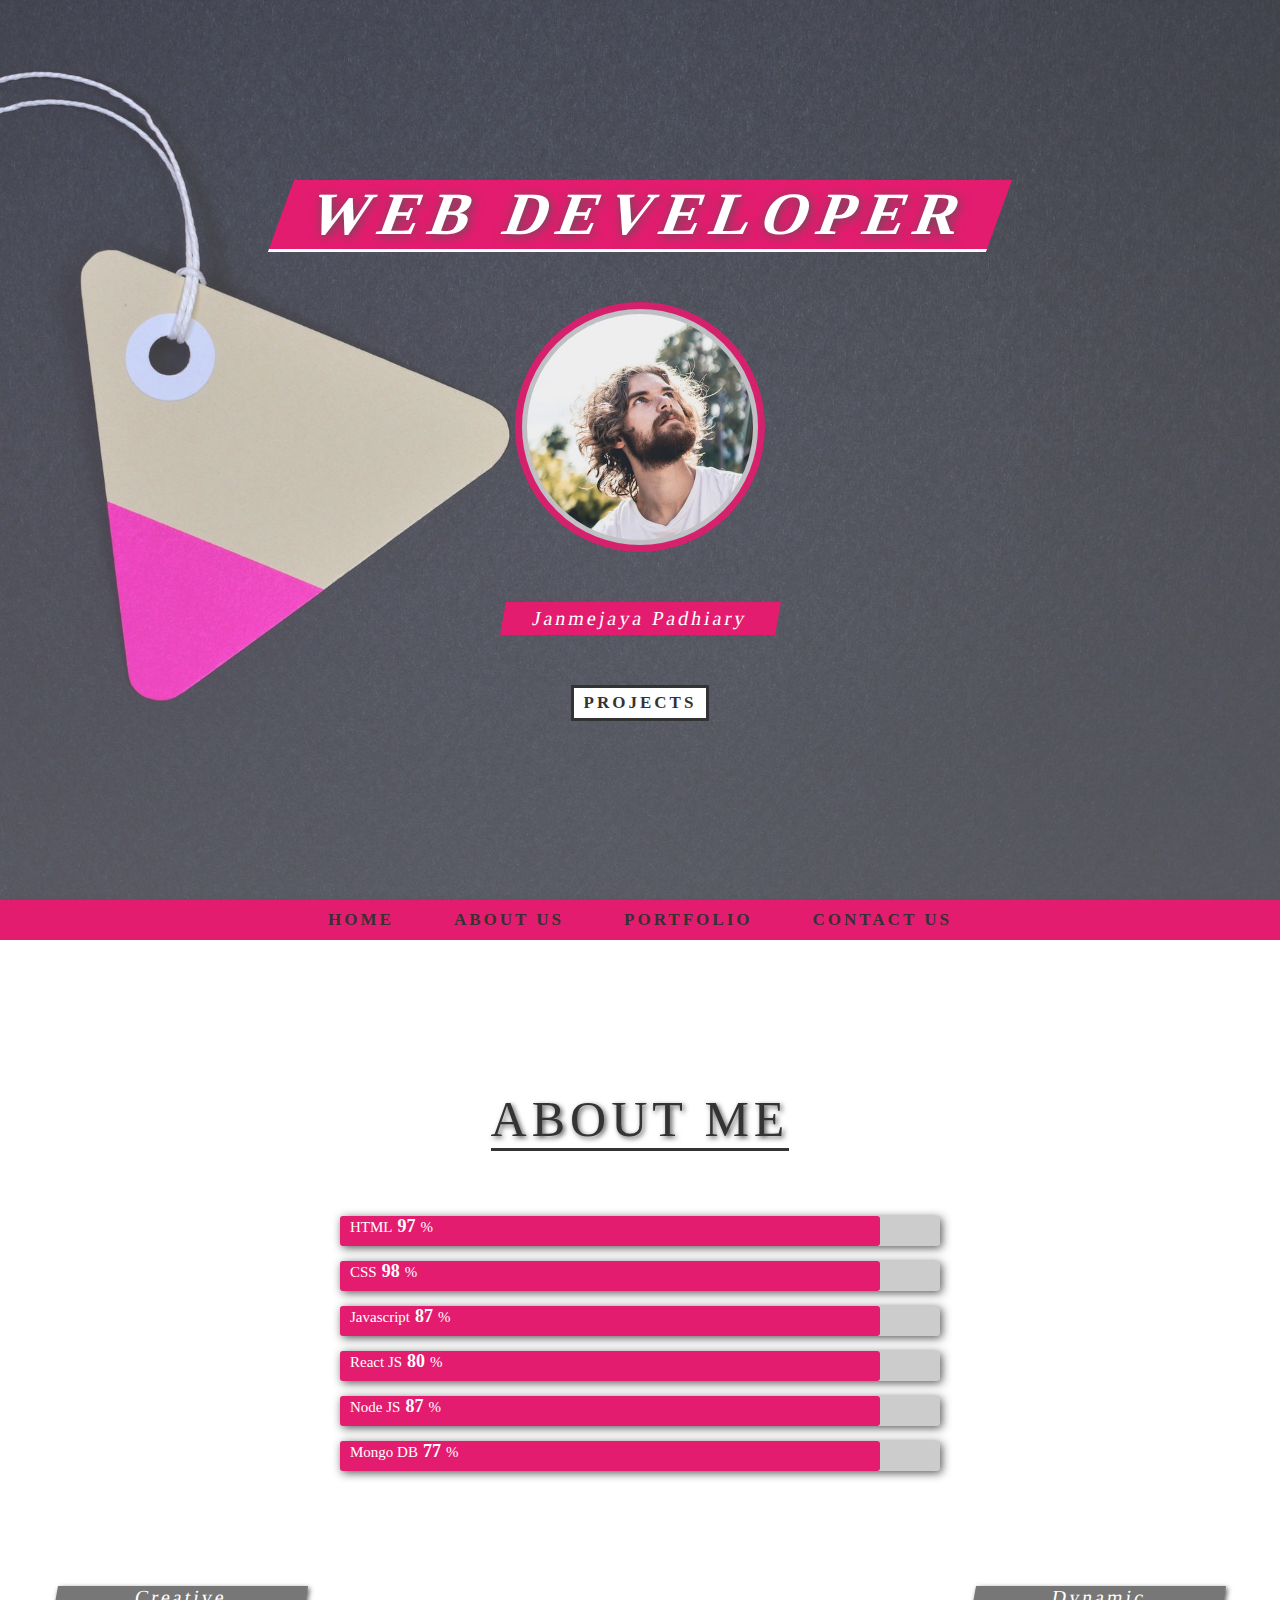
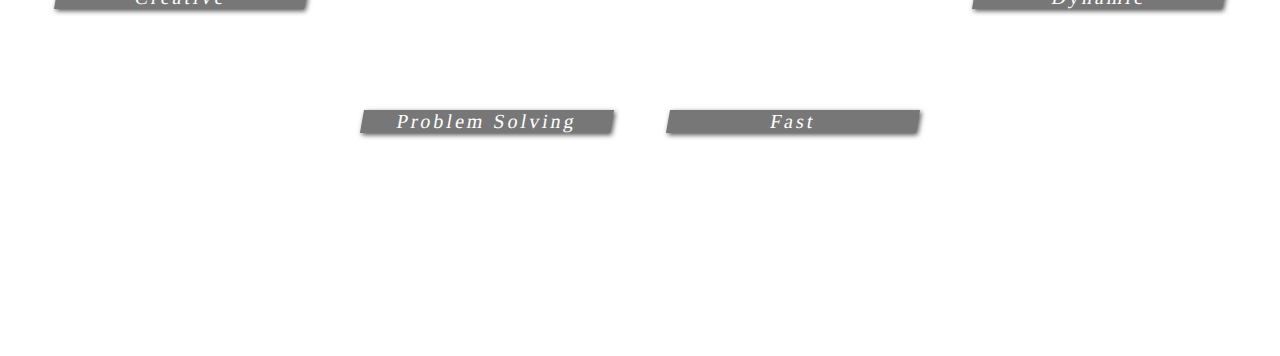
==== index.html @ 24a3b8ec "added all files" ====
<!DOCTYPE html>
<html lang="en">
<head>
    <meta charset="UTF-8">
    <meta http-equiv="X-UA-Compatible" content="IE=edge">
    <meta name="viewport" content="width=device-width, initial-scale=1.0">
    <title>portfolio website</title>
    <link rel="stylesheet" href="https://cdnjs.cloudflare.com/ajax/libs/font-awesome/6.2.0/css/all.min.css" integrity="sha512-xh6O/CkQoPOWDdYTDqeRdPCVd1SpvCA9XXcUnZS2FmJNp1coAFzvtCN9BmamE+4aHK8yyUHUSCcJHgXloTyT2A==" crossorigin="anonymous" referrerpolicy="no-referrer" />
    <link rel="stylesheet" href="https://fonts.googleapis.com/css?family=Tangerine">
    <link rel="stylesheet" href="style.css">
</head>
<body>
    <div class="container">
<!--Section-1-->
<section class="section-1">
    <h1 class="section-1-heading">Web Developer</h1>
    <img src="images/john-smith.jpg" alt="Janmejaya" class="person-img"/>
    <h3 class="person-name">Janmejaya Padhiary</h3>
    <a href="#" class="section-1-btn">Projects</a>
</section>
<!-- End Of Section-1 -->
<!-- Navbar-->
<nav class="navbar">
    <a href="#" class="navbar-link">Home</a>
    <a href="#" class="navbar-link">About Us</a>
    <a href="#" class="navbar-link">Portfolio</a>
    <a href="#" class="navbar-link">Contact Us</a>
</nav>
<!--Navbar ends here-->
<!-- Section 2-->
<section class="section-2">
    <h1 class="section-2-heading">About Me</h1>
    <div class="progress-bar-wrapper">
        <div class="progress-bar">
            <p class="progress-text">HTML<span>97</span>%</p>
            <div class="progress-percent"></div>
        </div>
        <div class="progress-bar">
            <p class="progress-text">CSS<span>98</span>%</p>
            <div class="progress-percent"></div>
        </div>
        <div class="progress-bar">
            <p class="progress-text">Javascript<span>87</span>%</p>
            <div class="progress-percent"></div>
        </div>
        <div class="progress-bar">
            <p class="progress-text">React JS<span>80</span>%</p>
            <div class="progress-percent"></div>
        </div>
        <div class="progress-bar">
            <p class="progress-text">Node JS<span>87</span>%</p>
            <div class="progress-percent"></div>
        </div>
        <div class="progress-bar">
            <p class="progress-text">Mongo DB<span>77</span>%</p>
            <div class="progress-percent"></div>
        </div>
    </div>
    <div class="services">
        <div class="service">
            <i class="far fa-lightbulb"></i>
            <h2 class="service-heading">Creative</h2>
        </div>
        <div class="service">
            <i class="fas fa-cut"></i>
            <h2 class="service-heading">Problem Solving</h2>
        </div>
        <div class="service">
            <i class="fas fa-tachometer-alt"></i>
            <h2 class="service-heading">Fast</h2>
        </div>
        <div class="service">
            <i class="fas fa-rocket"></i>
            <h2 class="service-heading">Dynamic</h2>
        </div>
    </div>
</section>

</div>    
</body>
</html>
---- style.css ----
/* Reset and Common Logic */

*{
    margin:0;
    padding: 0;
    outline:none;
    box-sizing: border-box;
    text-decoration: none;
    list-style-type: none;
    font-weight: 400;
}

html{
    font-size:62.5%;
}
/* style rule for section-1 */
.section-1{
width:100%;
height:100vh;
background: linear-gradient(rgba(255,255,255,.2),rgba(255,255,255,.3)), url(images/bg.jpg) center no-repeat;
background-size: cover;
display:flex;
flex-direction:column;
justify-content: center;
align-items: center;
}

/* Section-1 Heading */

.section-1-heading{
    font-size: 6rem;
    font-weight:700;
    color:#fff;
    background-color: #e41c6f;
    padding:0 3rem;
    margin-bottom:5rem;
    text-transform: uppercase;
    letter-spacing: 1rem;
    border-bottom:.3rem solid #fff;
    text-shadow:0.2rem 0.2rem 1rem #555;
    transform: skew(-20deg); 
}

/* Image of the developer */
.person-img{
    width:25rem;
    height:25rem;
    object-fit: cover;
    border-radius: 50%;
    border:.7rem solid #e41c6f;
    background-color: rgba(255,255,255,0.7);
    padding:0.5rem;
    opacity:0.9;
}

/* Name of The Developer */

.person-name{
    font-size:2rem;
    color:#fff;
    background-color: #e41c6f;
    margin: 5rem 0;
    padding: .5rem 3rem;
    letter-spacing: .3rem;
    transform: skew(-10deg);
}
/* project link */
.section-1-btn{
    font-size:1.7rem;
    font-weight: 700;
    color:#333;
    background-color: #fff;
    border:.3rem solid #333;
    padding:.5rem 1rem;
    text-transform:uppercase;
    letter-spacing: .3rem;;
}

.navbar{
    width:100%;
    height:4rem;
    background-color: #e41c6f;
    box-shadow: 0.2rem 0.2rem 0.5rem #555;
    display:flex;
    justify-content: center;
    align-items: center;
}
.navbar-link{
    font-size: 1.7rem;
    font-weight:700;
    color:#333;
    margin:0 3rem;
    letter-spacing: 0.3rem;
    text-transform: uppercase;
    position: relative;
    transition: color .5s;
}

.navbar-link::before{
    content:"";
    width:0;
    height:0.2rem;
    background-color: #fff;
    position: absolute;
    right:-15%;
    bottom:-0.3rem;
    transition: width .2s;
}

.navbar-link:hover::before{
    width:130%;
}

.navbar-link:hover{
    color:#fff;
}

/* Section -2 */
.section-2{
    width:100%;
    height:100%;
    padding:15rem 0 10rem 0;
    background-color:#fff;
    display:flex;
    flex-direction: column;
    justify-content: center;
    align-items: center;
}

/* Section-2 Heading */

.section-2-heading{
    font-size:5rem;
    color:#333;
    text-transform: uppercase;
    letter-spacing: 0.5rem;
    margin-bottom: 5rem;
    border-bottom: .3rem solid #333;
    text-shadow: .2rem .2rem .5rem #555 ;
}

/* Progress bar wrapper */
.progress-bar-wrapper{
    margin-bottom: 10rem;
}
/* pregress bar */
.progress-bar{
    width:60rem;
    height:3rem;
    background-color: #ccc;
    margin: 1.5rem 0;
    border-radius: 0.3rem;
    box-shadow:0.2rem 0.2rem 1rem #555;
    position: relative;
}

.progress-text{
    color:#fff;
    position:absolute;
    left:1rem;
    font-size:1.5rem;
}

.progress-text span{
    margin:0 0.5rem;
    font-size:1.8rem;
    font-weight: 700;
}

.progress-percent{
    width:90%;
    height:100%;
    background-color: #e41c6f;
    border-radius: 0.3rem;
}

.services{
    width:100%;
    height:30vh;
    display:flex;
    justify-content: space-evenly;
    align-items: center;
}

.service{
    text-align: center;
}
.service i{
    font-size: 10rem;
    color:#888;
    margin-bottom:2rem;
    text-shadow: 0.1rem 0.1rem 0.5rem #555;
}
.service h2{
    font-size: 2rem;
    color:#fff;
    background-color: #777;
    width:25rem;
    letter-spacing: .3rem;
    transform: skew(-10deg);
    box-shadow: .2rem .2rem .5rem #555;
}

.service:first-child,
.service:last-child{
    align-self: flex-start;
}
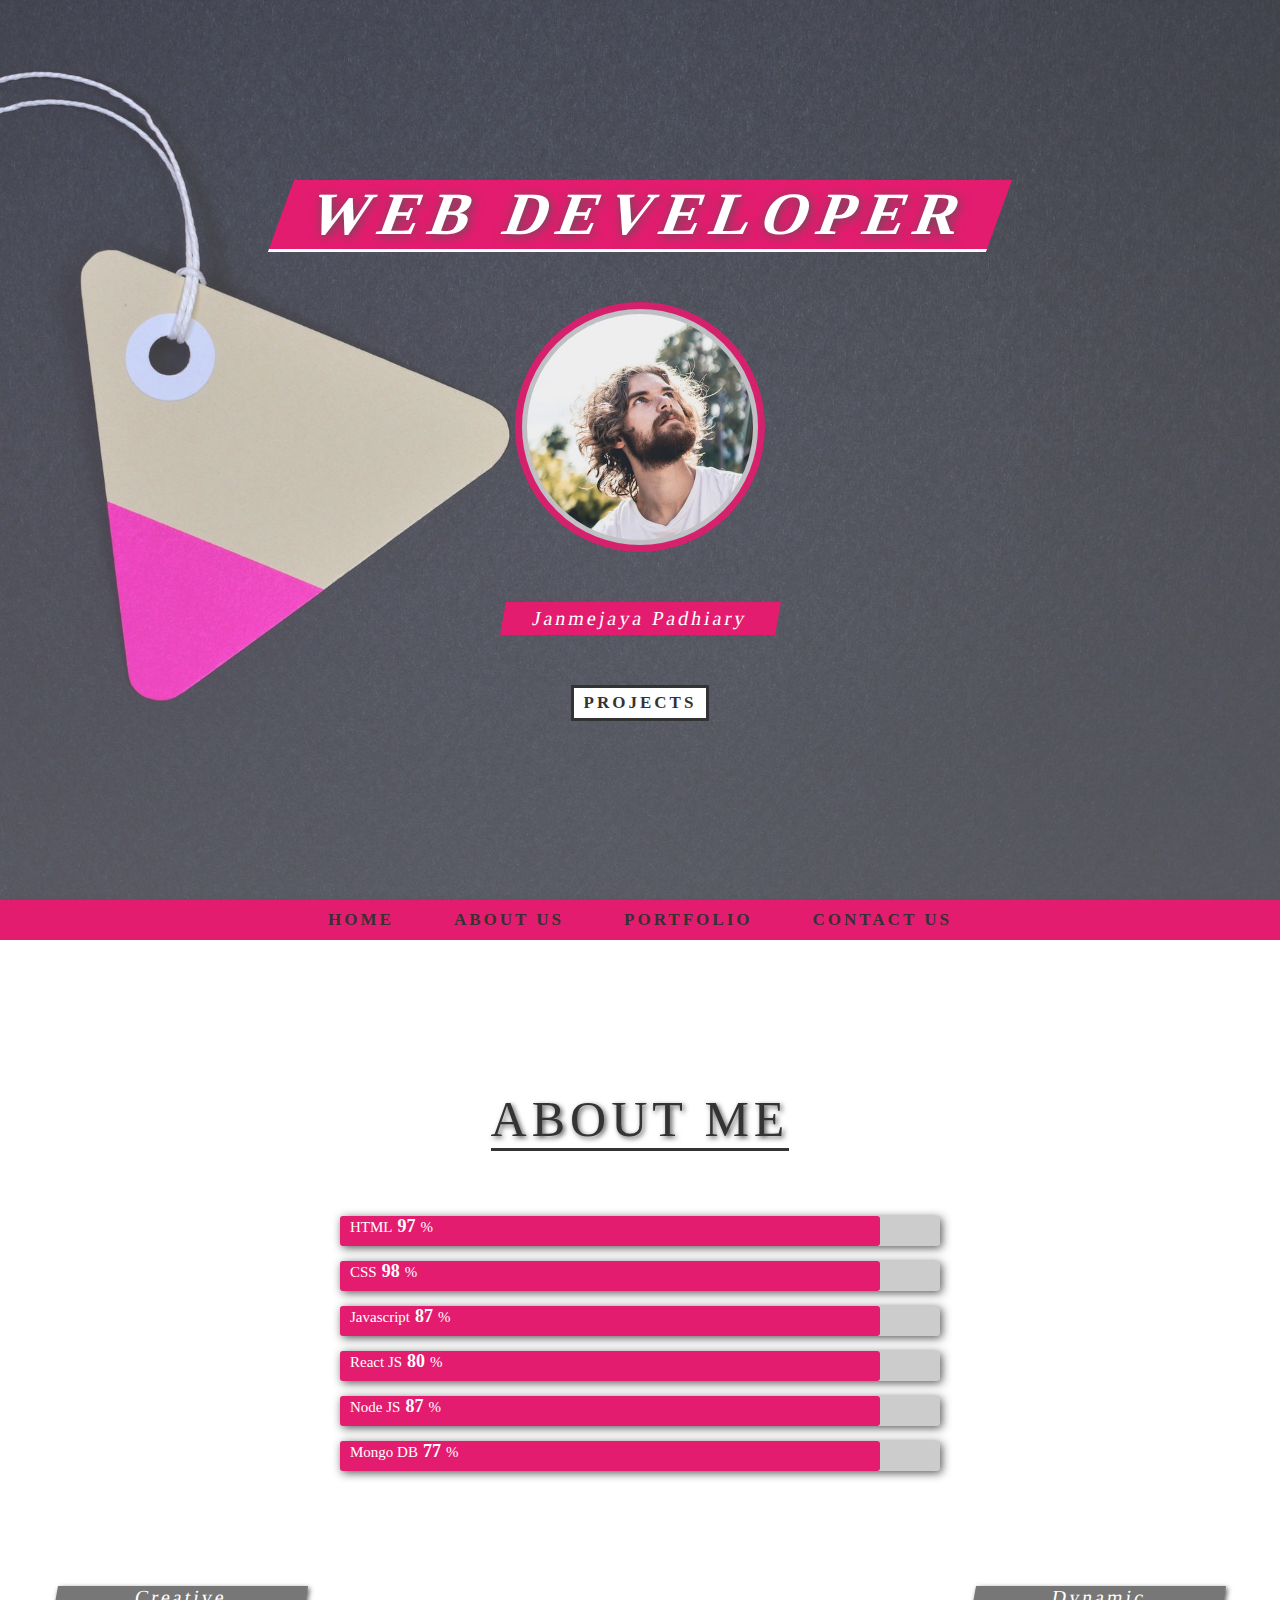
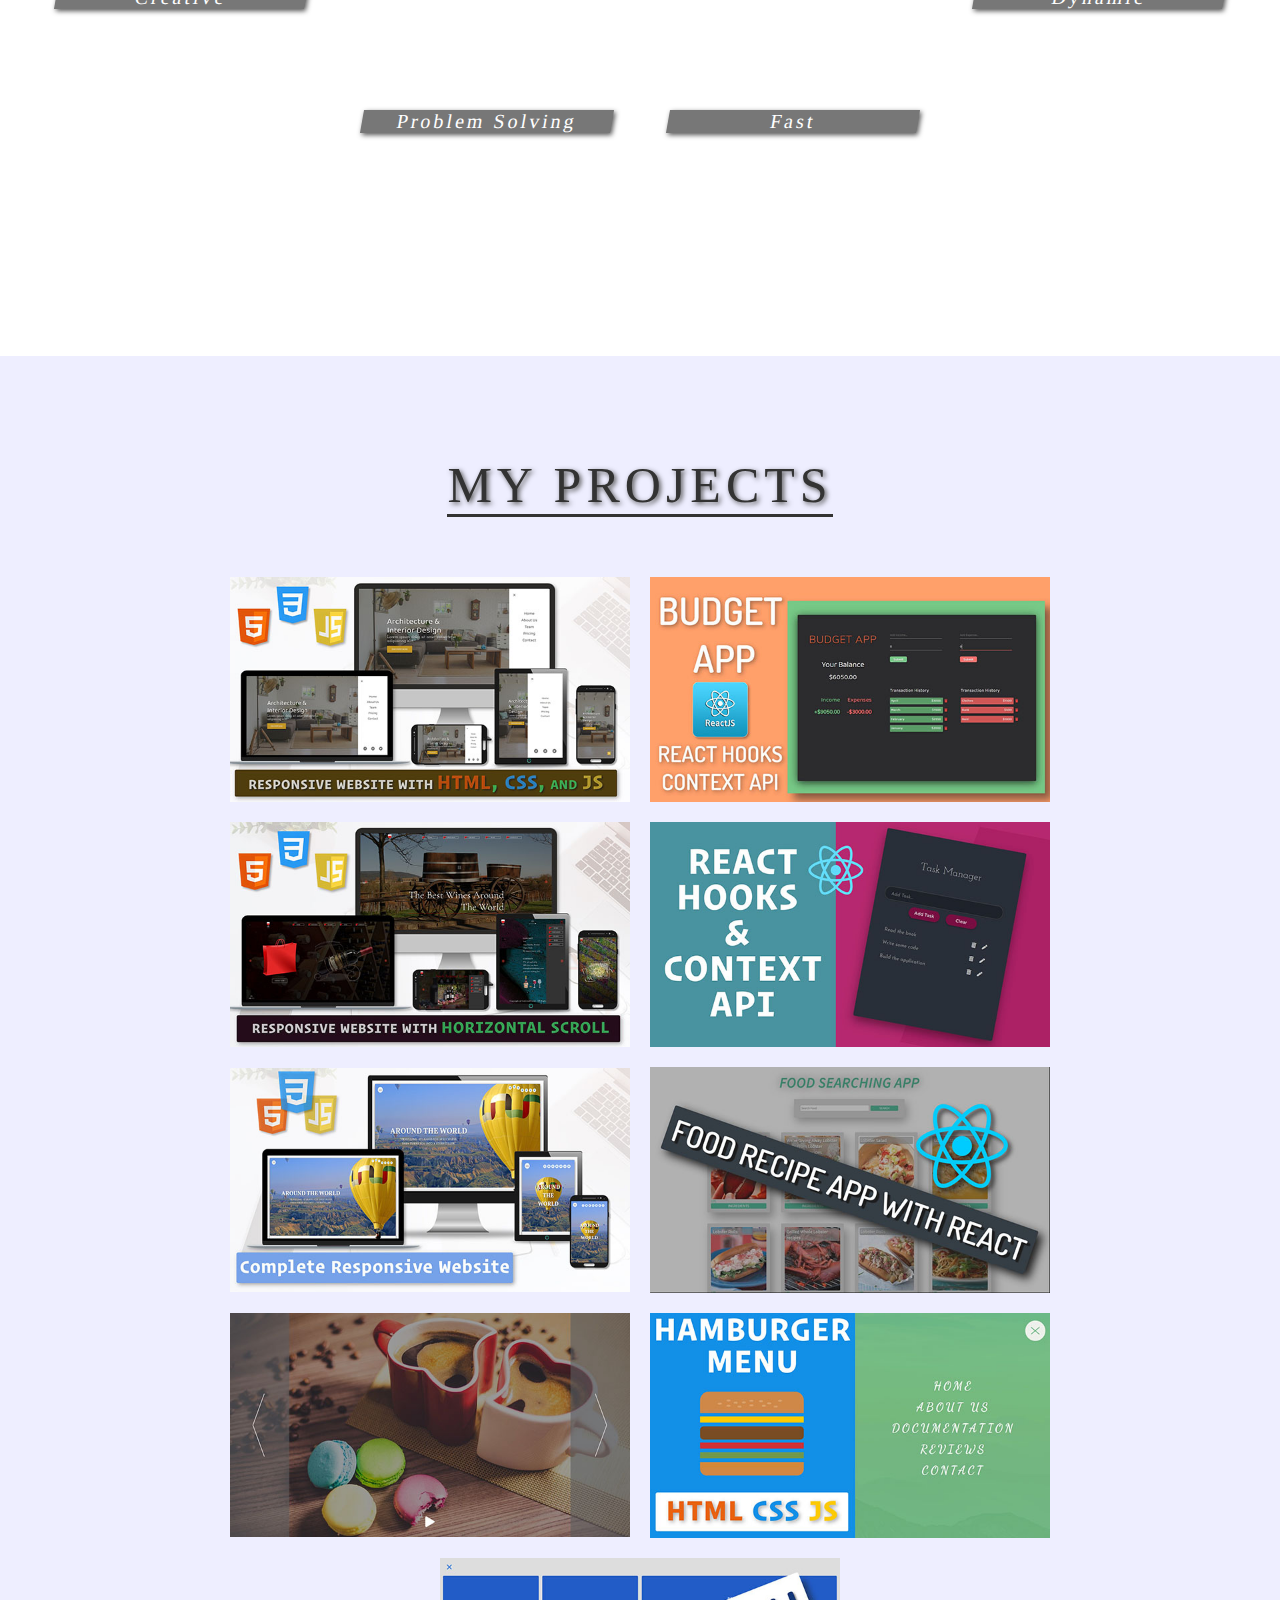
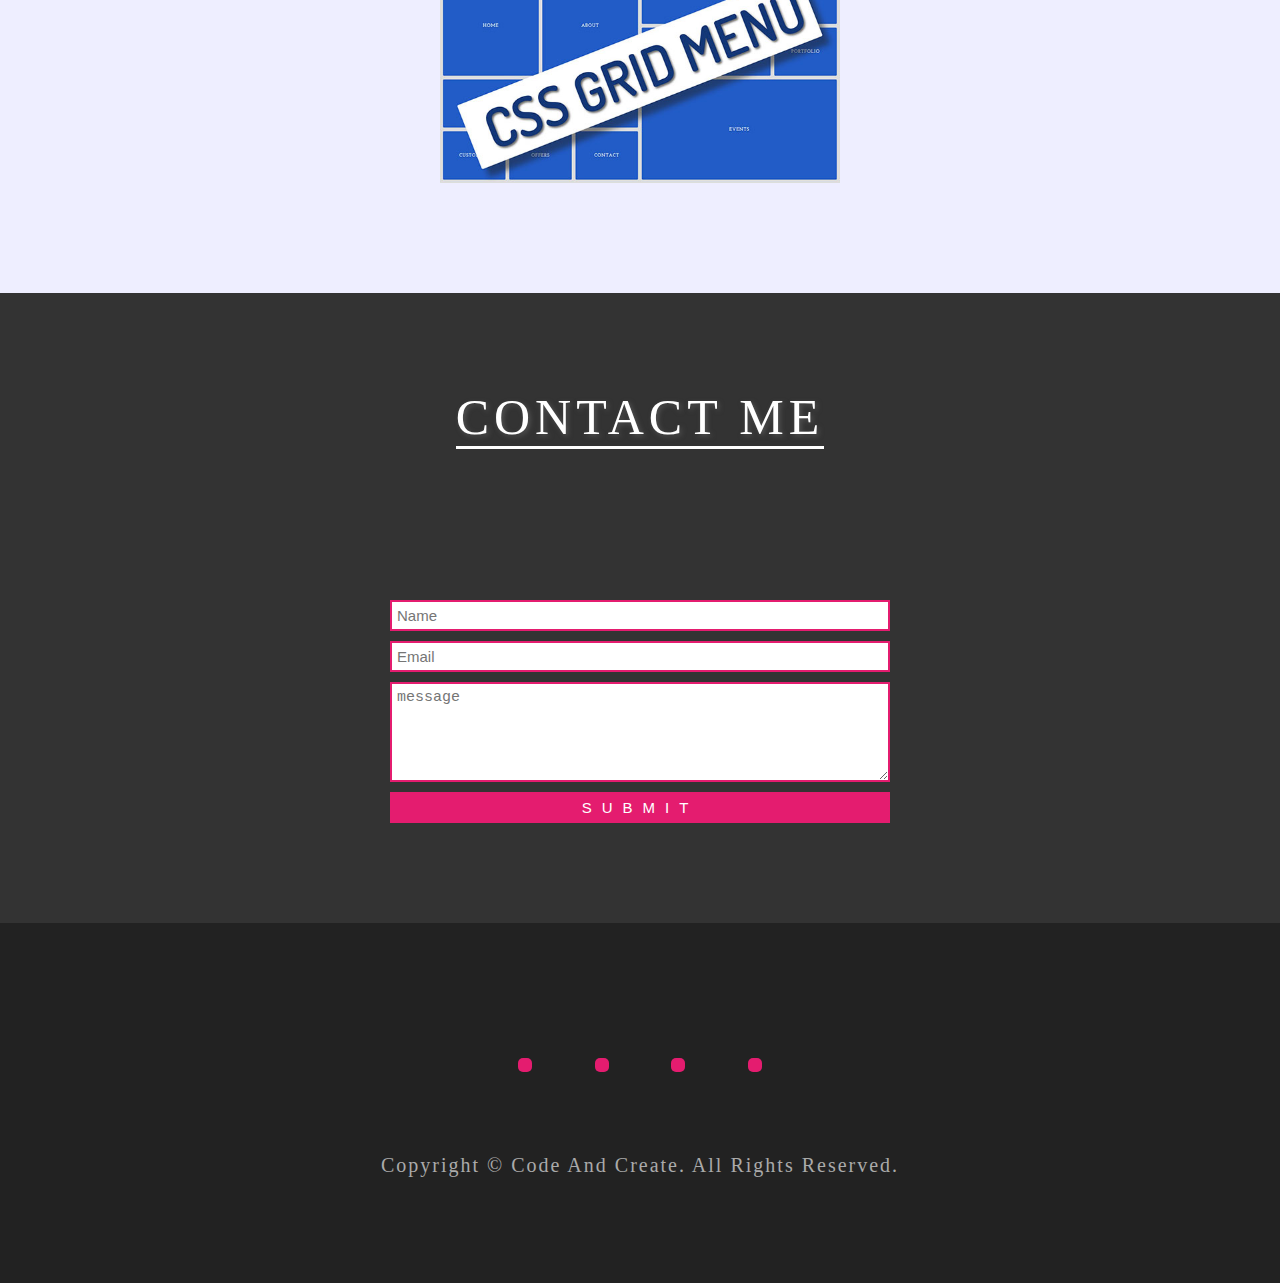
==== commit 91f26d7e: "added project ,contact us and footer section" ====
--- a/index.html
+++ b/index.html
@@ -76,6 +76,119 @@
     </div>
 </section>
 
+<!--Section-3-->
+<section class="section-3">
+    <h1 class="section-3-heading">
+        My Projects
+    </h1>
+    <div class="project-wrapper center">
+        <div class="project center">
+            <div class="project-text">
+                <h2 class="project-name">Architect Website</h2>
+                <h4 class="project-technologies">HTML/CSS/JS</h4>
+            </div>
+            <img src="images/project-1.jpg" class="project-img"/>
+            <a href="#" class="project-link" target="_blank">Go To Video</a>
+        </div>
+        <div class="project center">
+            <div class="project-text">
+                <h2 class="project-name">Task Manager</h2>
+                <h4 class="project-technologies">HTML/CSS/React</h4>
+            </div>
+            <img src="images/project-2.jpg" class="project-img"/>
+            <a href="#" class="project-link" target="_blank">Go To Video</a>
+        </div>
+        <div class="project center">
+            <div class="project-text">
+                <h2 class="project-name">Wine House</h2>
+                <h4 class="project-technologies">Angular/Node</h4>
+            </div>
+            <img src="images/project-3.jpg" class="project-img"/>
+            <a href="#" class="project-link" target="_blank">Go To Video</a>
+        </div>
+        <div class="project center">
+            <div class="project-text">
+                <h2 class="project-name">The Road</h2>
+                <h4 class="project-technologies">HTML/CSS/JS</h4>
+            </div>
+            <img src="images/project-4.jpg" class="project-img"/>
+            <a href="#" class="project-link" target="_blank">Go To Video</a>
+        </div>
+        <div class="project center">
+            <div class="project-text">
+                <h2 class="project-name">Food App</h2>
+                <h4 class="project-technologies">HTML/CSS/JS/React</h4>
+            </div>
+            <img src="images/project-5.jpg" class="project-img"/>
+            <a href="#" class="project-link" target="_blank">Go To Video</a>
+        </div>
+        <div class="project center">
+            <div class="project-text">
+                <h2 class="project-name">Meet Doctor</h2>
+                <h4 class="project-technologies">Angular/Node</h4>
+            </div>
+            <img src="images/project-6.jpg" class="project-img"/>
+            <a href="#" class="project-link" target="_blank">Go To Video</a>
+        </div>
+        <div class="project center">
+            <div class="project-text">
+                <h2 class="project-name">E-Shopping</h2>
+                <h4 class="project-technologies">HTML/CSS/Java</h4>
+            </div>
+            <img src="images/project-7.jpg" class="project-img"/>
+            <a href="#" class="project-link" target="_blank">Go To Video</a>
+        </div>
+        <div class="project center">
+            <div class="project-text">
+                <h2 class="project-name">Online Exam</h2>
+                <h4 class="project-technologies">HTML/CSS/JS</h4>
+            </div>
+            <img src="images/project-8.jpg" class="project-img"/>
+            <a href="#" class="project-link" target="_blank">Go To Video</a>
+        </div>
+        <div class="project center">
+            <div class="project-text">
+                <h2 class="project-name">Movie Ticket Reservation</h2>
+                <h4 class="project-technologies">React/Node</h4>
+            </div>
+            <img src="images/project-9.jpg" class="project-img"/>
+            <a href="#" class="project-link" target="_blank">Go To Video</a>
+        </div>
+    </div>
+</section>
+
+<!--Section -4-->
+<section class="section-4">
+    <h1 class="section-4-heading"> Contact Me</h1>
+    <form class="contact-form center">
+        <input type="text" placeholder="Name">
+        <input type="email" placeholder="Email">
+        <textarea placeholder="message"></textarea>
+        <input type="submit" value="submit" class="contact-form-btn">
+    </form>
+</section>
+
+<!--section-5-->
+<footer class="section-5 center">
+    <div class="social-media">
+        <a href="#" class="social-media-link">
+            <i class="fab fa-youtube"></i>
+        </a>
+        <a href="#" class="social-media-link">
+            <i class="fab fa-github-square"></i>
+        </a>
+        <a href="#" class="social-media-link">
+            <i class="fab fa-facebook-square"></i>
+        </a>
+        <a href="#" class="social-media-link">
+            <i class="fab fa-instagram-square"></i>
+        </a>
+    </div>
+    <p class="copyright">
+        Copyright &copy; Code And Create. All Rights Reserved.
+    </p>
+</footer>
+
 </div>    
 </body>
 </html>--- a/style.css
+++ b/style.css
@@ -129,7 +129,9 @@
 
 /* Section-2 Heading */
 
-.section-2-heading{
+.section-2-heading,
+.section-3-heading,
+.section-4-heading{
     font-size:5rem;
     color:#333;
     text-transform: uppercase;
@@ -205,3 +207,164 @@
 .service:last-child{
     align-self: flex-start;
 }
+
+/* Section-3*/
+.section-3{
+    width:100%;
+    height:100%;
+    padding:10rem 0;
+    background-color: #eef;
+    display:flex;
+    flex-direction:column;
+    align-items:center;
+}
+.center{
+    display: flex;
+    justify-content:center;
+    align-items: center;
+}
+.project-wrapper{
+    width:80%;
+    flex-wrap:wrap;
+}
+
+.project{
+    margin:1rem;
+    background-color: #fff;
+    box-shadow: 0.3rem,0.3rem,0.5rem #777;
+    flex-direction: column;
+    position: relative;
+    overflow: hidden;
+}
+
+
+
+.project-text{
+    text-align:center;
+    letter-spacing: 0.1rem;
+    position:absolute;
+    top:-10rem;
+    transition: top .3s;
+}
+.project:hover .project-text{
+    top:5rem;
+}
+
+
+
+.project-name{
+    font-size:3rem;
+    font-weight:700;
+    color:#333;
+    text-transform: capitalize;
+}
+
+.project-technologies{
+    font-size:1.8rem;
+    color:#e41c6f
+}
+
+.project-img{
+    width:40rem;
+    transition: opacity .3s;
+}
+
+.project-link
+{
+    font-size:2rem;
+    font-weight:500;
+    color:#333;
+    letter-spacing: 0.1rem;
+    border:.3rem solid #e41c6f;
+    padding:0 1rem ;
+    background-color: #fff;
+    position: absolute;
+    bottom:-5rem;
+    transition:bottom .3s ;
+}
+
+.project:hover .project-link{
+    bottom:5rem;
+}
+
+.project:hover .project-img{
+    opacity:.2;
+}
+
+.section-4{
+    width:100%;
+    height:70vh;
+    background-color: #333;
+    display: flex;
+    flex-direction: column;
+    justify-content: space-evenly;
+    align-items: center;
+
+}
+
+.section-4-heading{
+    color:#fff;
+    box-shadow:none;
+    border-color:#fff;
+    margin-bottom:5rem;
+}
+.contact-form{
+    width:50rem;
+    flex-direction:column;
+}
+
+.contact-form input,
+.contact-form textarea{
+    width:100%;
+    padding:.5rem;
+    margin:.5rem 0;
+    background-color: #fff;
+    font-size: 1.5rem;
+    border:0.2rem solid #e41c6f;
+    color:#555;
+
+}
+
+.contact-form textarea{
+    height:10rem;
+    max-height:15rem;
+    max-width:100%;
+}
+
+.contact-form .contact-form-btn{
+    background-color: #e41c6f;
+    color:#fff;
+    text-transform: uppercase;
+    letter-spacing: 1rem;
+    cursor: pointer;
+}
+/* section-5 */
+.section-5{
+    width:100%;
+    height:40vh;
+    background-color: #222;
+    flex-direction: column;
+}
+
+.social-media{
+    margin-bottom: 5rem;
+}
+
+.social-media-link{
+    margin: 3rem;
+    padding: 0.7rem;
+    background-color: #e41c6f;
+    border-radius: 0.5rem;
+    display: inline-block;
+}
+.social-media-link i{
+    font-size:3rem;
+    color:#fff;
+}
+.copyright{
+    color:#aaa;
+    font-size:2rem;
+    letter-spacing: .2rem;
+    font-weight:300;
+    text-align: center;
+}